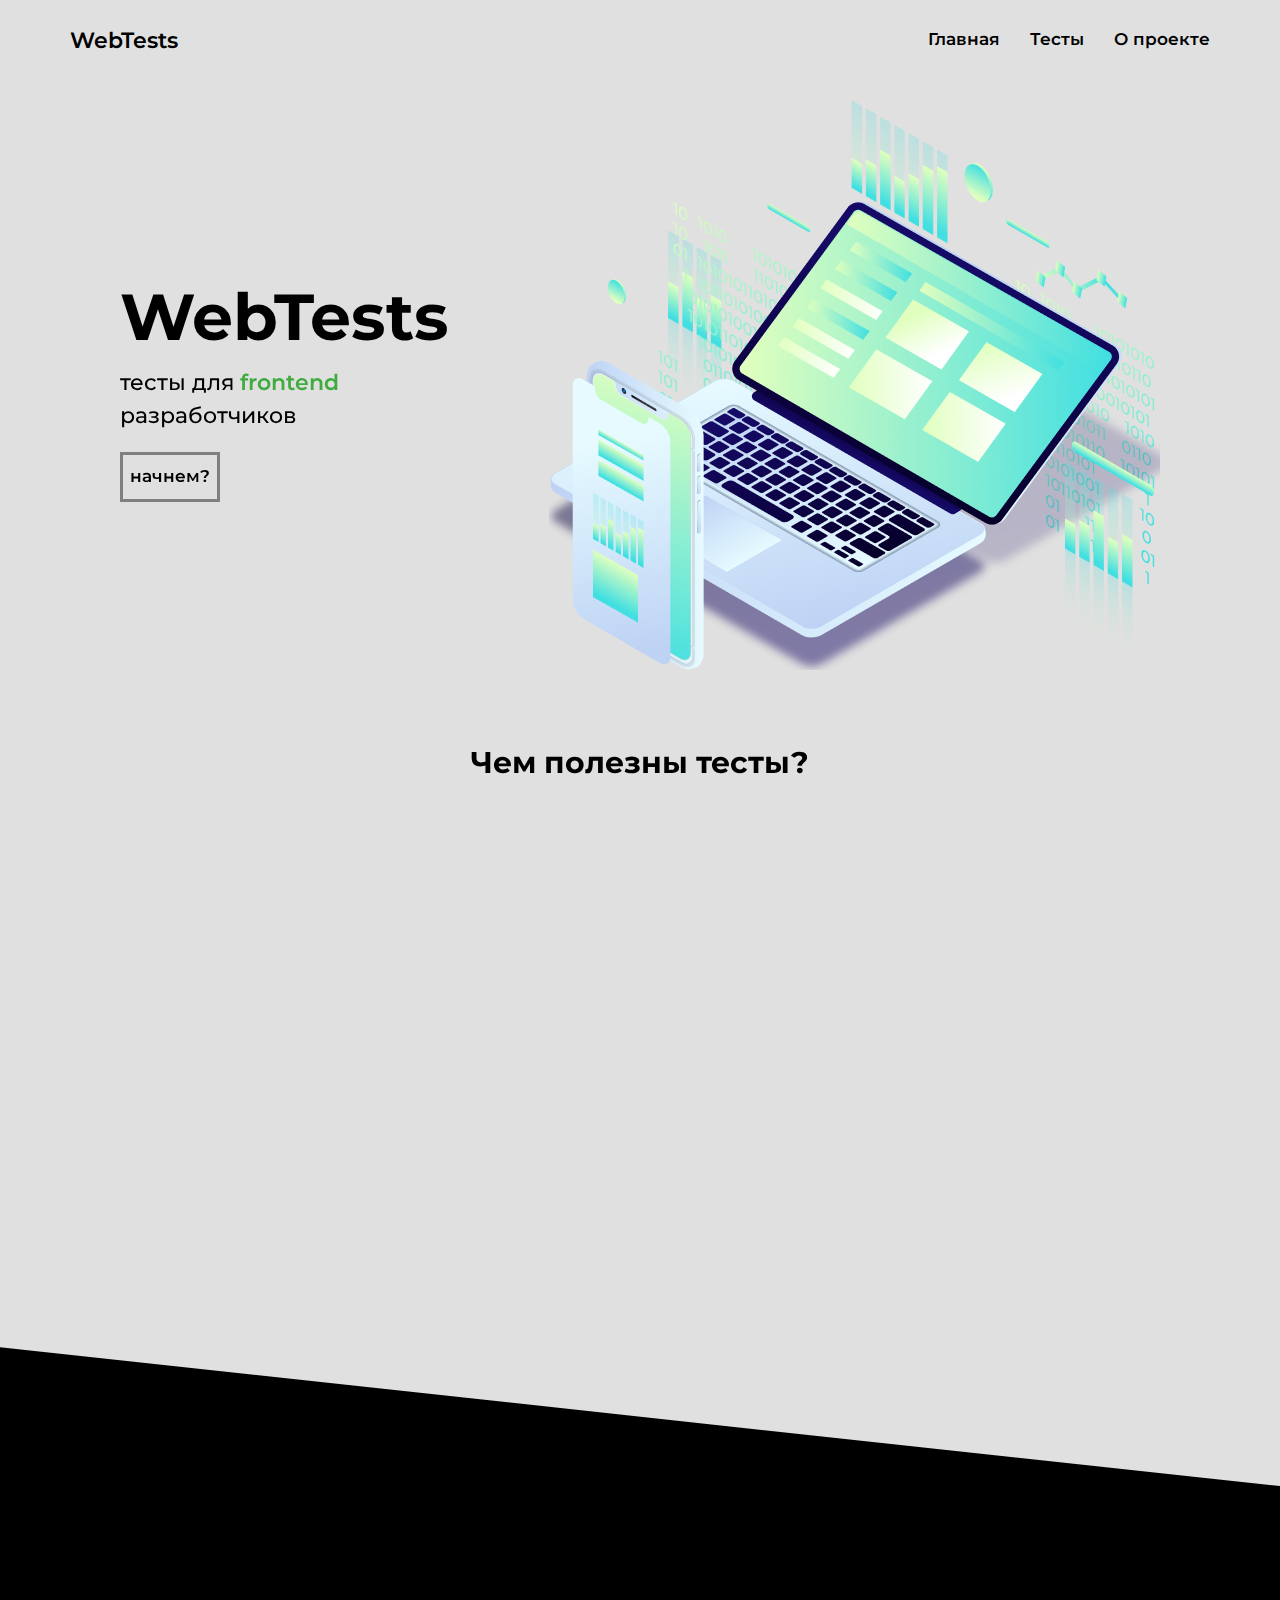
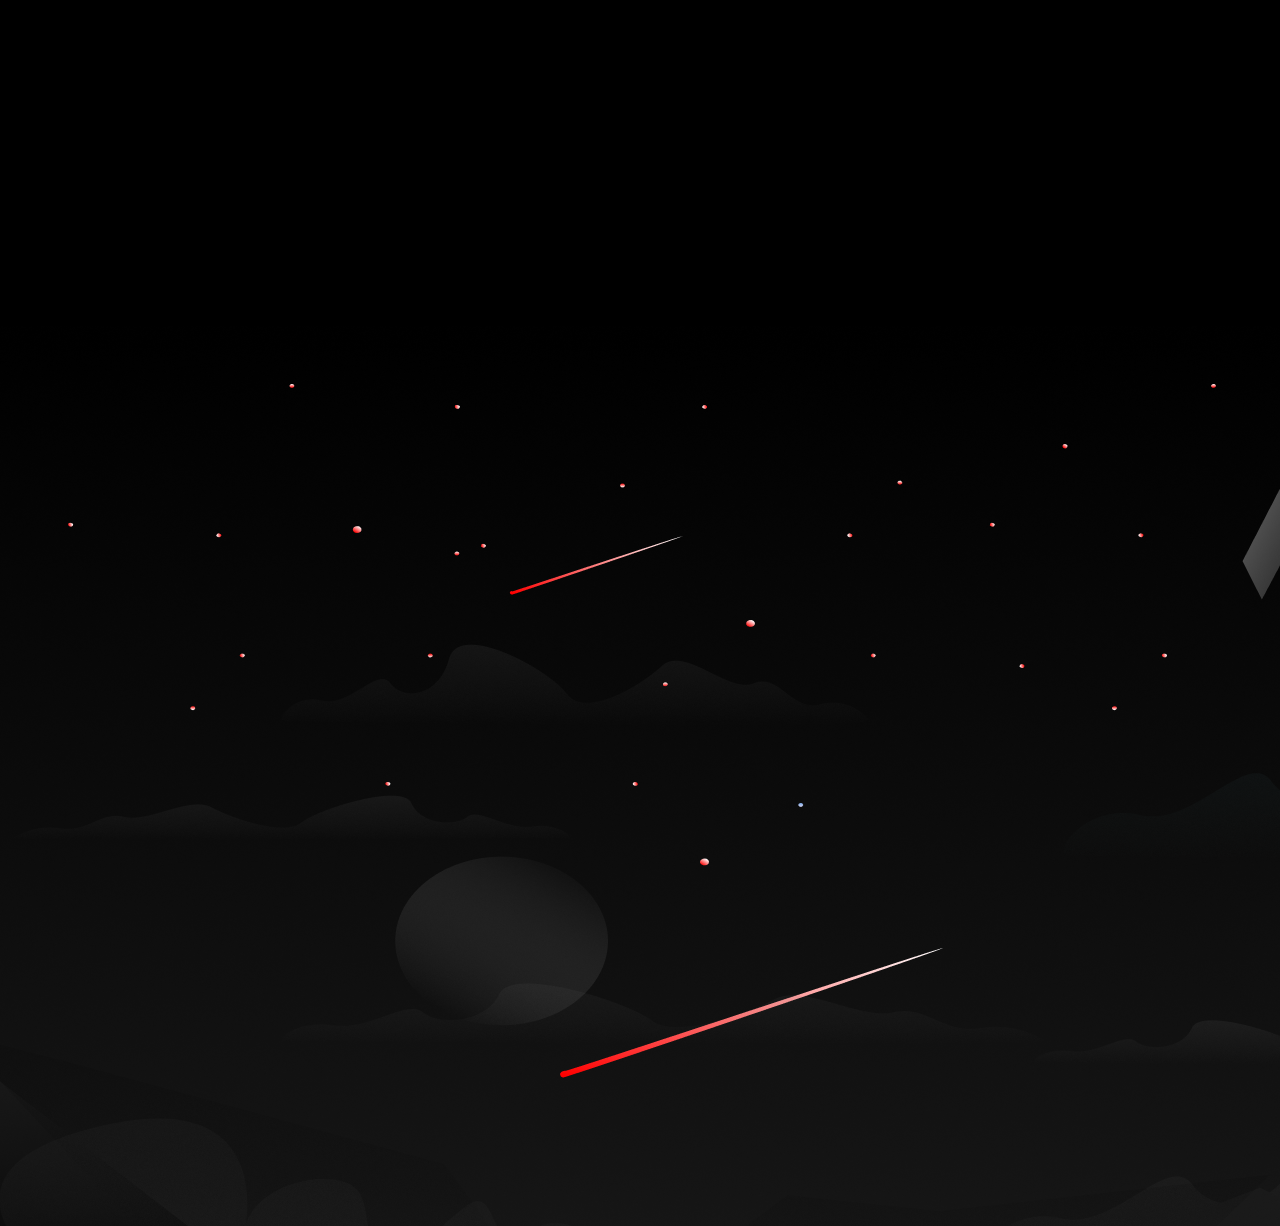
==== index.html @ 7f697806 "1.0.0" ====
<!DOCTYPE html>
<html lang="en">

<head>
    <meta charset="UTF-8">
    <meta http-equiv="X-UA-Compatible" content="IE=edge">
    <meta name="viewport" content="width=device-width, initial-scale=1.0">
    <link href="https://unpkg.com/aos@2.3.1/dist/aos.css" rel="stylesheet">
    <link rel="stylesheet" href="css/style.css">
    <title>WebTests</title>
</head>

<body>
    <header class="header">
        <div class="header__container">
            <div class="header__body">
                <a href="index.html" class="header__logo">WebTests</a>
                <nav class="header__navigation navigation-header">
                    <ul class="navigation-header__list">
                        <li class="navigation-list__item"><a href="index.html" class="list__link">Главная</a></li>
                        <li class="navigation-list__item"><a href="tests.html" class="list__link">Тесты</a></li>
                        <li class="navigation-list__item"><a href="#" class="list__link">О проекте</a></li>
                    </ul>
                </nav>
            </div>
        </div>
        <div class="navbar">
            <div class="nav-container">
                <input class="checkbox" type="checkbox" name="" id="" />
                <div class="hamburger-lines">
                    <span class="line line1"></span>
                    <span class="line line2"></span>
                    <span class="line line3"></span>
                </div>
                <div class="menu-items">
                    <li><a href="index.html">Главная</a></li>
                    <li><a href="tests.html">Тесты</a></li>
                    <li><a href="#">О проекте</a></li>
                </div>
            </div>
        </div>
    </header>
    <main class="main">
        <section class="top">
            <div class="top__container">
                <div class="top__body">
                    <div class="top__content" data-aos="fade-right">
                        <h1 class="top__title">WebTests</h1>
                        <p class="top__subtitle">тесты для <span>frontend</span><br>разработчиков</p>
                        <a href="tests.html" class="top__button btn">начнем?</a>
                    </div>
                    <div class="top__image">
                        <img src="assets/images/top.png" alt="notebook" data-aos="fade-up">
                    </div>
                </div>
            </div>
        </section>
        <section class="about-tests">
            <div class="about-tests__container">
                <div class="about-tests__body">
                    <h3 class="about-tests__title" data-aos="fade-up">Чем полезны тесты?</h3>
                    <div class="about-tests__content">
                        <div class="about-tests__reasons">
                            <div class="reasons__list" data-aos="fade-right">
                                <div class="reasons__item">
                                    <div class="reasons-item__icon"><img src="assets/images/about/1.svg"
                                            alt="code icon">
                                    </div>
                                    <div class="reasons-item__content">
                                        <div class="reasons-item__title">Меньше ошибок</div>
                                        <p class="reasons-item__text">Они позволяют самостоятельно обнаружить и
                                            ликвидировать пробелы в своих знаниях</p>
                                    </div>
                                </div>
                                <div class="reasons__item">
                                    <div class="reasons-item__icon"><img src="assets/images/about/2.svg"
                                            alt="code icon">
                                    </div>
                                    <div class="reasons-item__content">
                                        <div class="reasons-item__title">Эффективность</div>
                                        <p class="reasons-item__text">Возможность проверять часто знания, без того чтобы
                                            тратить на это много сил и времени</p>
                                    </div>
                                </div>
                                <div class="reasons__item">
                                    <div class="reasons-item__icon"><img src="assets/images/about/3.svg"
                                            alt="code icon">
                                    </div>
                                    <div class="reasons-item__content">
                                        <div class="reasons-item__title">Скорость</div>
                                        <p class="reasons-item__text">Эффективность тестов как раз заключается в том,
                                            что за короткий срок они способны задействовать множество вопросов разного
                                            рода, а значит проверить усвоении материала по всем темам</p>
                                    </div>
                                </div>
                            </div>
                        </div>
                        <div class="about-tests__img"><img src="assets/images/about/4.png" alt="image"
                                data-aos="fade-up"></div>
                    </div>
                </div>
            </div>
        </section>
        <section class="get-started">
            <div class="get-started__container">
                <div class="get-started__body">
                    <div class="get-started__title" data-aos="fade-up">Самое время <span>начать</span></div>
                    <div class="get-started__items">
                        <a href="tests.html" class="get-started__item" data-aos="fade-up">
                            <div class="get-started-item__body">
                                <div class="get-started-item__img"><img src="assets/images/Capture.PNG" alt="code">
                                </div>
                                <div class="get-started-item__content">
                                    <div class="get-started-item__title">Обычный тест</div>
                                    <div class="get-started-item__text">Отлично подойдет для новичков, которые хотят
                                        закрепить свои знания</div>
                                </div>
                            </div>
                        </a>
                        <a href="tests.html" class="get-started__item" data-aos="fade-up" data-aos-duration="1500">
                            <div class="get-started-item__body">
                                <div class="get-started-item__img"><img
                                        src="https://media.tproger.ru/uploads/2019/09/image2-2.png" alt="code"></div>
                                <div class="get-started-item__content">
                                    <div class="get-started-item__title">Тест "что выведет код?"</div>
                                    <div class="get-started-item__text">Отличный тест для того чтобы научться понимать
                                        чужой код</div>
                                </div>
                            </div>
                        </a>

                        <a href="tests.html" class="get-started__item" data-aos="fade-up" data-aos-duration="2000">
                            <div class="get-started-item__body">
                                <div class="get-started-item__img"><img src="assets/images/3.jpg" alt="code"></div>
                                <div class="get-started-item__content">
                                    <div class="get-started-item__title">Тест по css/ HTML</div>
                                    <div class="get-started-item__text">Если вы только начали изучать веб разработку -
                                        этот раздел для вас</div>
                                </div>
                            </div>
                        </a>
                    </div>
                </div>
            </div>
        </section>
    </main>
    <footer class="footer"></footer>
    <script src="https://unpkg.com/aos@2.3.1/dist/aos.js"></script>
    <script>
        AOS.init();
    </script>
</body>

</html>
---- css/style.css ----
@charset "UTF-8";
/* Указываем box sizing */
@import url("https://fonts.googleapis.com/css2?family=Montserrat:wght@400;500;700&display=swap");
*,
*::before,
*::after {
  -webkit-box-sizing: border-box;
          box-sizing: border-box;
}

/* Убираем внутренние отступы */
ul[class],
ol[class] {
  padding: 0;
}

/* Убираем внешние отступы */
body,
h1,
h2,
h3,
h4,
p,
ul[class],
ol[class],
li,
figure,
figcaption,
blockquote,
dl,
dd {
  margin: 0;
}

/* Выставляем основные настройки по-умолчанию для body */
body {
  min-height: 100vh;
  scroll-behavior: smooth;
  text-rendering: optimizeSpeed;
  line-height: 1.5;
}

/* Удаляем стандартную стилизацию для всех ul и il, у которых есть атрибут class*/
ul[class],
ol[class] {
  list-style: none;
}

/* Элементы a, у которых нет класса, сбрасываем до дефолтных стилей */
a:not([class]) {
  -webkit-text-decoration-skip: ink;
          text-decoration-skip-ink: auto;
}

/* Упрощаем работу с изображениями */
img {
  max-width: 100%;
  display: block;
}

/* Указываем понятную периодичность в потоке данных у article*/
article > * + * {
  margin-top: 1em;
}

/* Наследуем шрифты для инпутов и кнопок */
input,
button,
textarea,
select {
  font: inherit;
}

/* Удаляем все анимации и переходы для людей, которые предпочитай их не использовать */
@media (prefers-reduced-motion: reduce) {
  * {
    -webkit-animation-duration: 0.01ms !important;
            animation-duration: 0.01ms !important;
    -webkit-animation-iteration-count: 1 !important;
            animation-iteration-count: 1 !important;
    -webkit-transition-duration: 0.01ms !important;
            transition-duration: 0.01ms !important;
    scroll-behavior: auto !important;
  }
}
body {
  background-color: #e0e0e0;
  font-family: "Montserrat", sans-serif;
  font-size: 17px;
}

[class*=__container] {
  max-width: 1170px;
  margin: 0px auto;
  padding: 0px 15px;
}

.header {
  font-weight: 600;
}

.header__body {
  display: -webkit-box;
  display: -ms-flexbox;
  display: flex;
  -webkit-box-align: center;
      -ms-flex-align: center;
          align-items: center;
  -webkit-box-pack: justify;
      -ms-flex-pack: justify;
          justify-content: space-between;
  height: 80px;
}

.header__logo {
  text-decoration: none;
  font-size: 22px;
  color: black;
}

@media screen and (max-width: 500px) {
  .header__navigation {
    display: none;
  }
}

.navigation-header__list {
  display: -webkit-box;
  display: -ms-flexbox;
  display: flex;
}

.navigation-list__item {
  position: relative;
}
.navigation-list__item::before {
  -webkit-transform: scaleX(0);
          transform: scaleX(0);
  -webkit-transform-origin: bottom right;
          transform-origin: bottom right;
}
.navigation-list__item:hover::before {
  -webkit-transform: scaleX(1);
          transform: scaleX(1);
  -webkit-transform-origin: bottom left;
          transform-origin: bottom left;
}
.navigation-list__item::before {
  content: "";
  display: block;
  position: absolute;
  top: 0;
  right: 0;
  left: 0;
  bottom: 0;
  inset: 0 0 0 0;
  background: rgba(100, 211, 100, 0.685);
  z-index: -1;
  -webkit-transition: -webkit-transform 0.3s ease;
  transition: -webkit-transform 0.3s ease;
  transition: transform 0.3s ease;
  transition: transform 0.3s ease, -webkit-transform 0.3s ease;
}
.navigation-list__item:not(:last-child) {
  margin-right: 30px;
}

.list__link {
  text-decoration: none;
  color: black;
}

.navbar .menu-items {
  display: -webkit-box;
  display: -ms-flexbox;
  display: flex;
}

.navbar .nav-container li {
  list-style: none;
}

.navbar .nav-container a {
  text-decoration: none;
  color: #0e2431;
  font-weight: 500;
  font-size: 1.7rem;
  padding: 0.8rem;
  font-weight: 500;
}

.navbar .nav-container a:hover {
  font-weight: bolder;
}

.nav-container {
  margin-top: -80px;
  display: block;
  height: 60px;
  position: relative;
  z-index: 12;
}
@media screen and (min-width: 500px) {
  .nav-container {
    display: none;
  }
}

.nav-container .checkbox {
  position: fixed;
  display: block;
  height: 32px;
  width: 32px;
  top: 30px;
  right: 30px;
  z-index: 5;
  opacity: 0;
  cursor: pointer;
}
@media screen and (min-width: 500px) {
  .nav-container .checkbox {
    display: none;
  }
}

.nav-container .hamburger-lines {
  display: block;
  height: 26px;
  width: 32px;
  position: fixed;
  top: 30px;
  right: 30px;
  z-index: 2;
  display: -webkit-box;
  display: -ms-flexbox;
  display: flex;
  -webkit-box-orient: vertical;
  -webkit-box-direction: normal;
      -ms-flex-direction: column;
          flex-direction: column;
  -webkit-box-pack: justify;
      -ms-flex-pack: justify;
          justify-content: space-between;
}
@media screen and (min-width: 500px) {
  .nav-container .hamburger-lines {
    display: none;
  }
}

.nav-container .hamburger-lines .line {
  display: block;
  height: 4px;
  width: 100%;
  border-radius: 10px;
  background: #0e2431;
}

.nav-container .hamburger-lines .line1 {
  -webkit-transform-origin: 0% 0%;
          transform-origin: 0% 0%;
  -webkit-transition: -webkit-transform 0.4s ease-in-out;
  transition: -webkit-transform 0.4s ease-in-out;
  transition: transform 0.4s ease-in-out;
  transition: transform 0.4s ease-in-out, -webkit-transform 0.4s ease-in-out;
}

.nav-container .hamburger-lines .line2 {
  -webkit-transition: -webkit-transform 0.2s ease-in-out;
  transition: -webkit-transform 0.2s ease-in-out;
  transition: transform 0.2s ease-in-out;
  transition: transform 0.2s ease-in-out, -webkit-transform 0.2s ease-in-out;
}

.nav-container .hamburger-lines .line3 {
  -webkit-transform-origin: 0% 100%;
          transform-origin: 0% 100%;
  -webkit-transition: -webkit-transform 0.4s ease-in-out;
  transition: -webkit-transform 0.4s ease-in-out;
  transition: transform 0.4s ease-in-out;
  transition: transform 0.4s ease-in-out, -webkit-transform 0.4s ease-in-out;
}

.navbar .menu-items {
  padding-top: 120px;
  background-color: #ffffff;
  -webkit-box-shadow: 55px 0px 19px 60px rgba(34, 60, 80, 0.2);
          box-shadow: 55px 0px 19px 60px rgba(34, 60, 80, 0.2);
  height: 100vh;
  width: 100%;
  -webkit-transform: translate(-150%);
          transform: translate(-150%);
  display: -webkit-box;
  display: -ms-flexbox;
  display: flex;
  -webkit-box-orient: vertical;
  -webkit-box-direction: normal;
      -ms-flex-direction: column;
          flex-direction: column;
  margin-left: -40px;
  padding-left: 50px;
  -webkit-transition: -webkit-transform 0.5s ease-in-out;
  transition: -webkit-transform 0.5s ease-in-out;
  transition: transform 0.5s ease-in-out;
  transition: transform 0.5s ease-in-out, -webkit-transform 0.5s ease-in-out;
  text-align: center;
}

.navbar .menu-items li {
  margin-bottom: 1.2rem;
  font-size: 1.5rem;
  font-weight: 500;
}

.nav-container input[type=checkbox]:checked ~ .menu-items {
  -webkit-transform: translateX(-40px);
          transform: translateX(-40px);
}

.nav-container input[type=checkbox]:checked ~ .hamburger-lines .line1 {
  -webkit-transform: rotate(45deg);
          transform: rotate(45deg);
}

.nav-container input[type=checkbox]:checked ~ .hamburger-lines .line2 {
  -webkit-transform: scaleY(0);
          transform: scaleY(0);
}

.nav-container input[type=checkbox]:checked ~ .hamburger-lines .line3 {
  -webkit-transform: rotate(-45deg);
          transform: rotate(-45deg);
}

.nav-container input[type=checkbox]:checked ~ .logo {
  display: none;
}

.top__body {
  display: -webkit-box;
  display: -ms-flexbox;
  display: flex;
  -ms-flex-pack: distribute;
      justify-content: space-around;
  -webkit-box-align: center;
      -ms-flex-align: center;
          align-items: center;
  margin: 20px 0 70px 0;
}
@media screen and (max-width: 800px) {
  .top__body {
    -webkit-box-orient: vertical;
    -webkit-box-direction: normal;
        -ms-flex-direction: column;
            flex-direction: column;
    margin: 100px 0 70px 0;
  }
}

@media screen and (max-width: 800px) {
  .top__content .top__button {
    margin-bottom: 10px;
  }
}

.top__title {
  font-size: 65px;
}

.top__subtitle {
  font-size: 22px;
  font-weight: 500;
  margin-bottom: 20px;
}
.top__subtitle span {
  font-weight: 600;
  color: rgb(64, 172, 64);
}

.btn {
  text-decoration: none;
  display: inline-block;
  display: -webkit-box;
  display: -ms-flexbox;
  display: flex;
  -webkit-box-align: center;
      -ms-flex-align: center;
          align-items: center;
  -webkit-box-pack: center;
      -ms-flex-pack: center;
          justify-content: center;
  width: 100px;
  height: 50px;
  padding: 10px;
  border: 3px solid gray;
  font-weight: 600;
  color: black;
  -webkit-transition: -webkit-transform 0.3s ease-in-out;
  transition: -webkit-transform 0.3s ease-in-out;
  transition: transform 0.3s ease-in-out;
  transition: transform 0.3s ease-in-out, -webkit-transform 0.3s ease-in-out;
}
.btn:hover {
  -webkit-transform: scale(1.1);
          transform: scale(1.1);
}

@media screen and (max-width: 650px) {
  .top__button {
    width: 100%;
  }
}

@media screen and (max-width: 500px) {
  .top__image {
    margin-top: 40px;
  }
}

.about-tests__title {
  text-align: center;
  font-size: 30px;
  margin-bottom: 50px;
}

.about-tests__content {
  display: -webkit-box;
  display: -ms-flexbox;
  display: flex;
  -webkit-box-align: center;
      -ms-flex-align: center;
          align-items: center;
  -ms-flex-pack: distribute;
      justify-content: space-around;
}
@media screen and (max-width: 950px) {
  .about-tests__content {
    -webkit-box-orient: vertical;
    -webkit-box-direction: normal;
        -ms-flex-direction: column;
            flex-direction: column;
  }
}

.reasons__item {
  max-width: 500px;
  display: -webkit-box;
  display: -ms-flexbox;
  display: flex;
  -webkit-box-align: center;
      -ms-flex-align: center;
          align-items: center;
}
.reasons__item:not(:last-child) {
  margin-bottom: 40px;
}

.reasons-item__icon {
  -webkit-box-flex: 0;
      -ms-flex: 0 0 65px;
          flex: 0 0 65px;
  margin-right: 40px;
}
@media screen and (max-width: 450px) {
  .reasons-item__icon {
    -webkit-box-flex: 0;
        -ms-flex: 0 0 55px;
            flex: 0 0 55px;
    margin-right: 15px;
  }
}

.reasons-item__content {
  max-width: 400px;
}

.reasons-item__title {
  color: rgb(64, 172, 64);
  font-size: 22px;
  font-weight: 500;
  margin-bottom: 10px;
}

.reasons-item__text {
  font-size: 14px;
  font-weight: 500;
}

.about-tests__img {
  max-width: 450px;
}
@media screen and (max-width: 950px) {
  .about-tests__img {
    margin-top: 50px;
    max-width: 100%;
  }
}

.get-started {
  margin: 90px 0 0 0;
  background-image: url("../assets/images/background.svg");
  background-position: 50% 0;
  background-repeat: no-repeat;
  background-size: cover;
}

.get-started__title {
  text-align: center;
  margin-bottom: 50px;
  font-size: 29px;
  font-weight: 600;
}
.get-started__title span {
  color: rgb(64, 172, 64);
}

.get-started__items {
  display: -webkit-box;
  display: -ms-flexbox;
  display: flex;
  -ms-flex-pack: distribute;
      justify-content: space-around;
}
@media screen and (max-width: 860px) {
  .get-started__items {
    -webkit-box-orient: vertical;
    -webkit-box-direction: normal;
        -ms-flex-direction: column;
            flex-direction: column;
    -webkit-box-align: center;
        -ms-flex-align: center;
            align-items: center;
  }
}

.get-started__item {
  text-decoration: none;
  color: white;
  -webkit-transition: -webkit-transform 0.3s ease;
  transition: -webkit-transform 0.3s ease;
  transition: transform 0.3s ease;
  transition: transform 0.3s ease, -webkit-transform 0.3s ease;
  display: block;
}
.get-started__item:not(:last-child) {
  margin-bottom: 100px;
}

.get-started-item__body {
  max-width: 250px;
  -webkit-transition: all 0.3s ease;
  transition: all 0.3s ease;
}
.get-started-item__body:hover {
  -webkit-transform: scale(1.05);
          transform: scale(1.05);
}
.get-started-item__body:hover .get-started-item__title {
  text-decoration: underline;
}

.get-started-item__img {
  margin-bottom: 20px;
  height: 210px;
}

.get-started-item__content {
  border: 2px solid #ffffff;
  padding: 16px;
  height: 200px;
}

.get-started-item__title {
  font-weight: 600;
  font-size: 25px;
  margin-bottom: 15px;
}

.footer {
  background-image: url("../assets/images/footer.png");
  height: 900px;
  background-repeat: no-repeat;
}
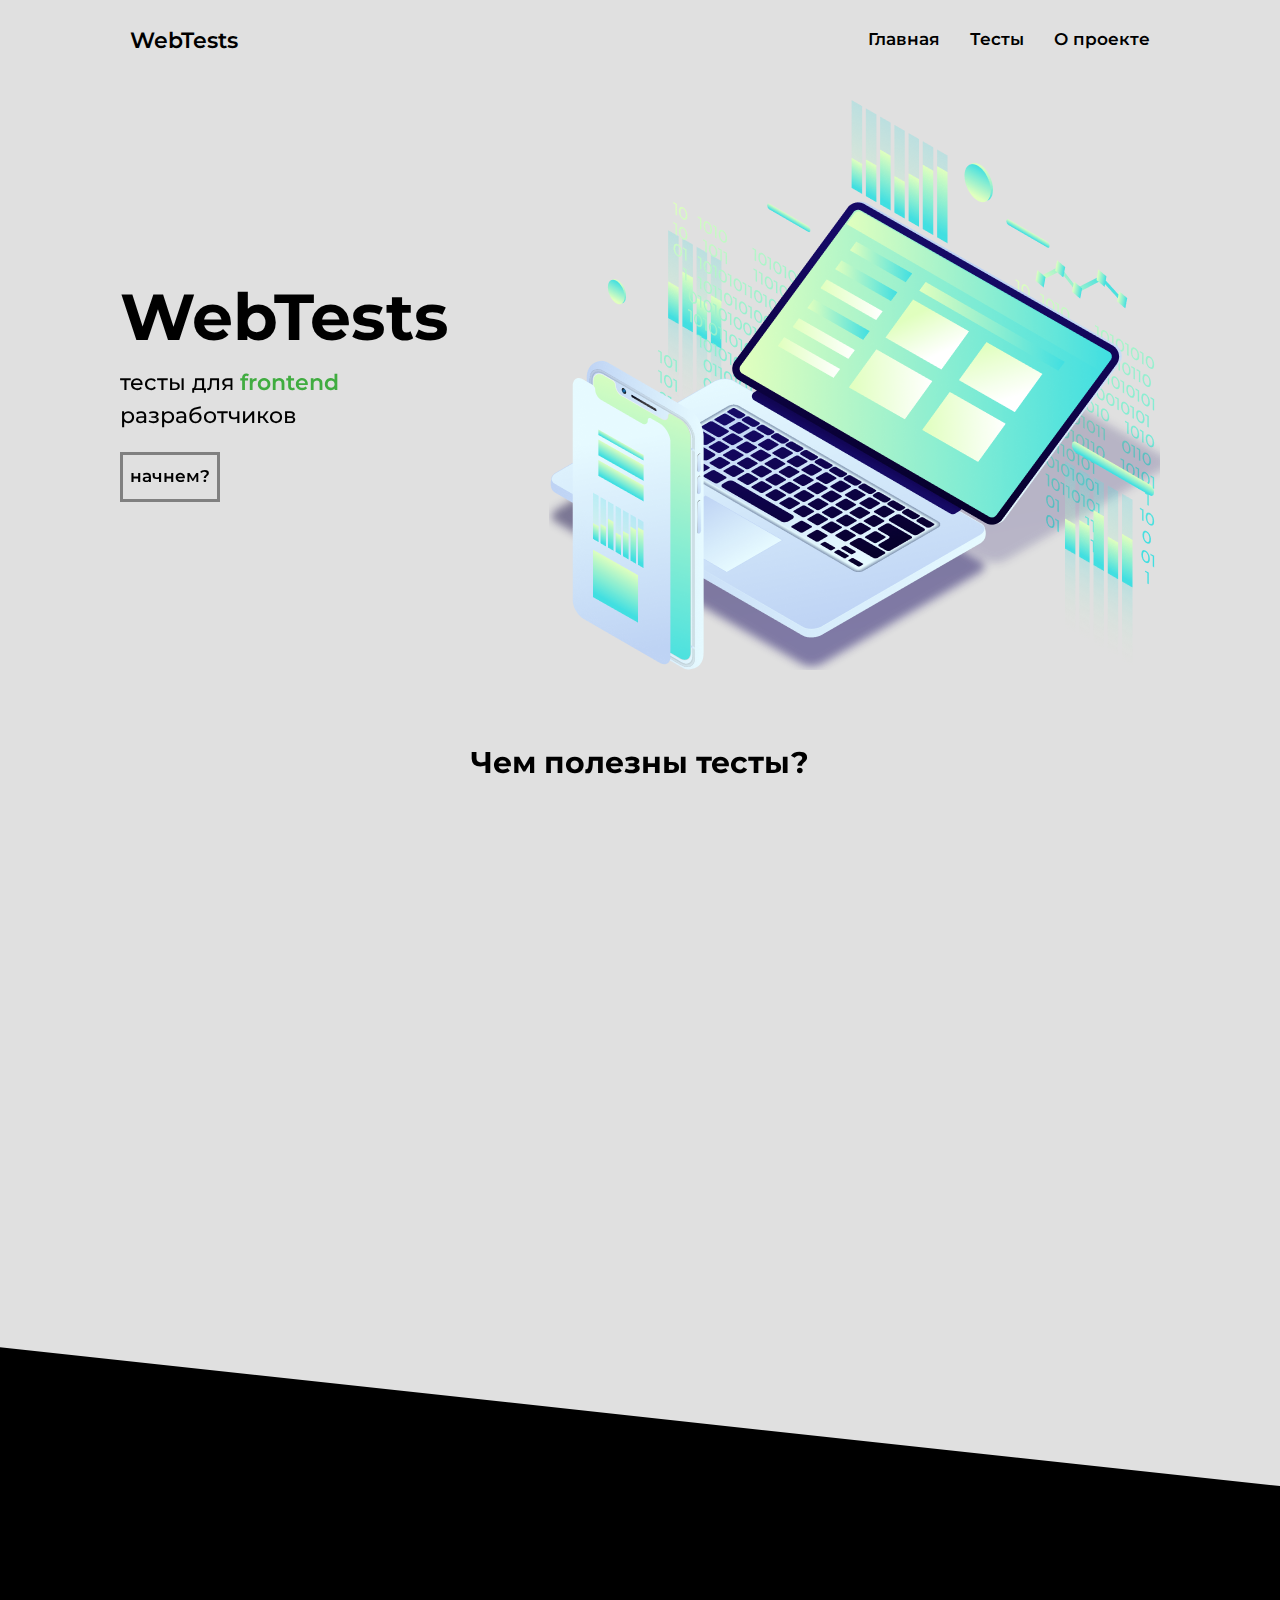
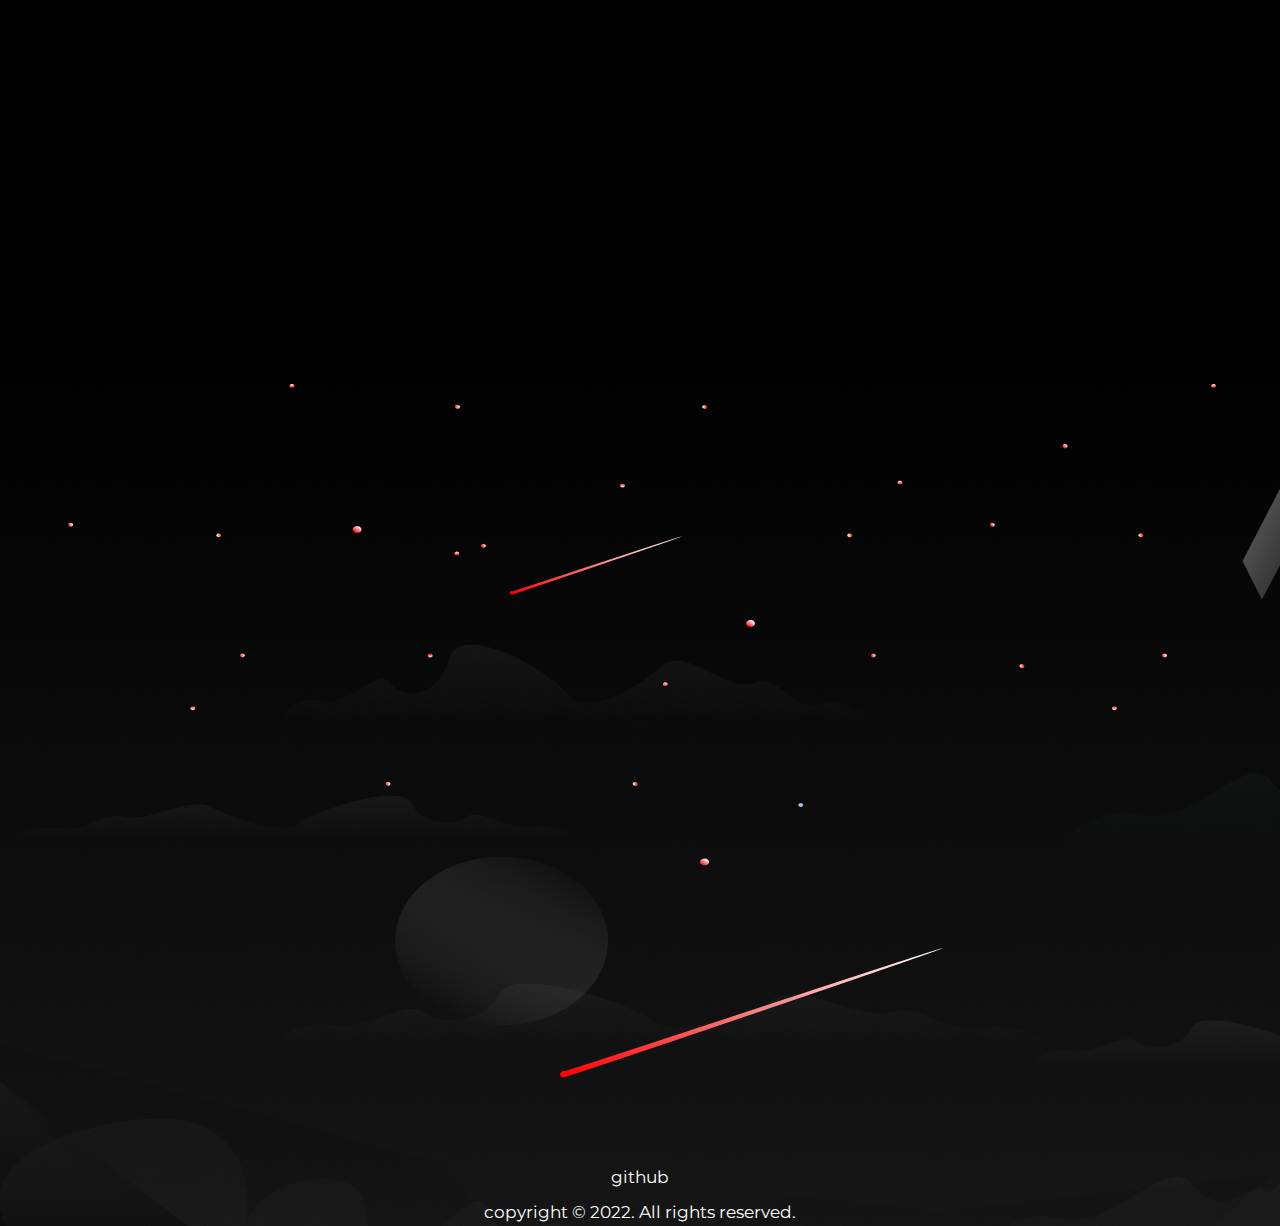
==== commit b9931a34: "new features" ====
--- a/index.html
+++ b/index.html
@@ -144,7 +144,14 @@
             </div>
         </section>
     </main>
-    <footer class="footer"></footer>
+    <footer class="footer">
+        <div class="footer__body">
+            <div class="footer__info">
+                <a href="https://github.com/kir1l" class="footer-info__link">github</a>
+            </div>
+            <div class="footer__license">copyright © 2022. All rights reserved.</div>
+        </div>
+    </footer>
     <script src="https://unpkg.com/aos@2.3.1/dist/aos.js"></script>
     <script>
         AOS.init();
--- a/css/style.css
+++ b/css/style.css
@@ -110,6 +110,7 @@
       -ms-flex-pack: justify;
           justify-content: space-between;
   height: 80px;
+  padding: 0 60px;
 }
 
 .header__logo {
@@ -118,7 +119,7 @@
   color: black;
 }
 
-@media screen and (max-width: 500px) {
+@media screen and (max-width: 600px) {
   .header__navigation {
     display: none;
   }
@@ -174,6 +175,7 @@
   display: -webkit-box;
   display: -ms-flexbox;
   display: flex;
+  position: fixed;
 }
 
 .navbar .nav-container li {
@@ -200,7 +202,7 @@
   position: relative;
   z-index: 12;
 }
-@media screen and (min-width: 500px) {
+@media screen and (min-width: 600px) {
   .nav-container {
     display: none;
   }
@@ -217,7 +219,7 @@
   opacity: 0;
   cursor: pointer;
 }
-@media screen and (min-width: 500px) {
+@media screen and (min-width: 600px) {
   .nav-container .checkbox {
     display: none;
   }
@@ -242,7 +244,7 @@
       -ms-flex-pack: justify;
           justify-content: space-between;
 }
-@media screen and (min-width: 500px) {
+@media screen and (min-width: 600px) {
   .nav-container .hamburger-lines {
     display: none;
   }
@@ -580,4 +582,28 @@
   background-image: url("../assets/images/footer.png");
   height: 900px;
   background-repeat: no-repeat;
+}
+.footer__body {
+  height: 100%;
+  display: -webkit-box;
+  display: -ms-flexbox;
+  display: flex;
+  -webkit-box-orient: vertical;
+  -webkit-box-direction: normal;
+      -ms-flex-direction: column;
+          flex-direction: column;
+  color: #ffffff;
+  -webkit-box-pack: end;
+      -ms-flex-pack: end;
+          justify-content: flex-end;
+  -webkit-box-align: center;
+      -ms-flex-align: center;
+          align-items: center;
+}
+.footer__info {
+  margin-bottom: 10px;
+}
+.footer-info__link {
+  color: inherit;
+  text-decoration: none;
 }